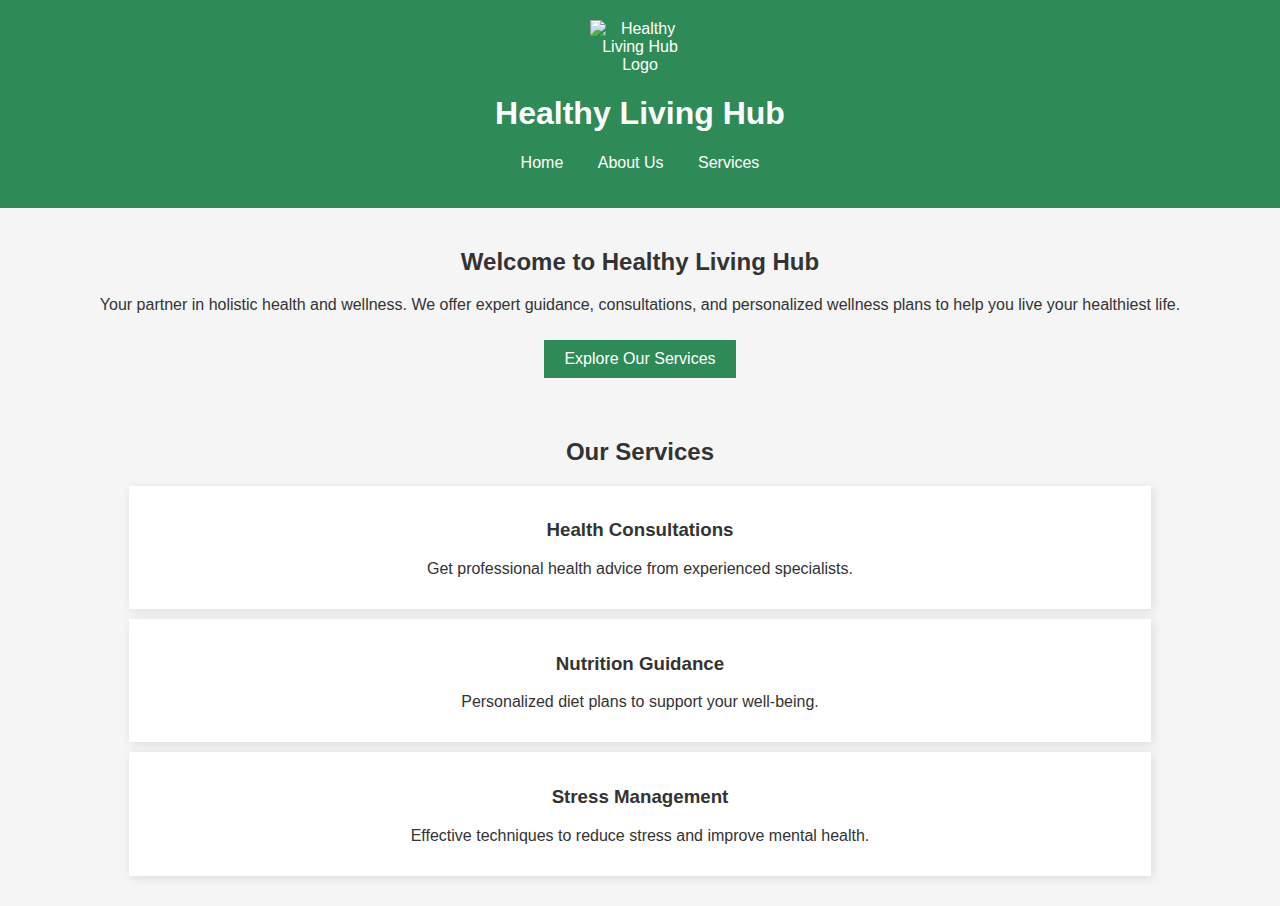
==== index.html @ 2690d479 "On branch main  Initial commit  Changes to be committed: 	new file:   about.html 	new file:   index." ====
<!DOCTYPE html>
<html lang="en">
<head>
    
    <title>Healthy Living Hub</title>
    <link rel="stylesheet" href="style.css">
</head>
<body>
    <header>
        <img src="C:\Users\amoon\Desktop\lifeofcoding/copilot.png" alt="Healthy Living Hub Logo">
        <h1>Healthy Living Hub</h1>
        <nav>
            <ul>
                <li><a href="index.html">Home</a></li>
                <li><a href="about.html">About Us</a></li>
                <li><a href="services.html">Services</a></li>
            </ul>
        </nav>
    </header>

    <section class="intro">
        <h2>Welcome to Healthy Living Hub</h2>
        <p>Your partner in holistic health and wellness. We offer expert guidance, consultations, and personalized wellness plans to help you live your healthiest life.</p>
        <a href="services.html" class="btn">Explore Our Services</a>
    </section>

    <section class="services">
        <h2>Our Services</h2>
        <div class="service-eyi">
            <h3>Health Consultations</h3>
            <p>Get professional health advice from experienced specialists.</p>
        </div>
        <div class="service-eyi">
            <h3>Nutrition Guidance</h3>
            <p>Personalized diet plans to support your well-being.</p>
        </div>
        <div class="service-eyi">
            <h3>Stress Management</h3>
            <p>Effective techniques to reduce stress and improve mental health.</p>
        </div>
    </section>

    
</body>
</html>
---- style.css ----
/* General Styling */
body {
    font-family: Arial, sans-serif;
    margin: 0;
    padding: 0;
    background-color: #f5f5f5;
    color: #333;
}

/* Header */
header {
    background-color: #2e8b57;
    color: white;
    padding: 20px;
    text-align: center;
}

header img {
    max-width: 100px;
}

nav ul {
    list-style: none;
    padding: 0;
}

nav ul li {
    display: inline;
    margin: 0 15px;
}

nav ul li a {
    color: white;
    text-decoration: none;
}

/* Sections */
section {
    padding: 20px;
    text-align: center;
}

.service-eyi {
    background: white;
    margin: 10px auto;
    padding: 15px;
    width: 80%;
    box-shadow: 2px 2px 10px rgba(0, 0, 0, 0.1);
}

/* Buttons */
.btn {
    background-color: #2e8b57;
    color: white;
    padding: 10px 20px;
    text-decoration: none;
    display: inline-block;
    margin-top: 10px;
}
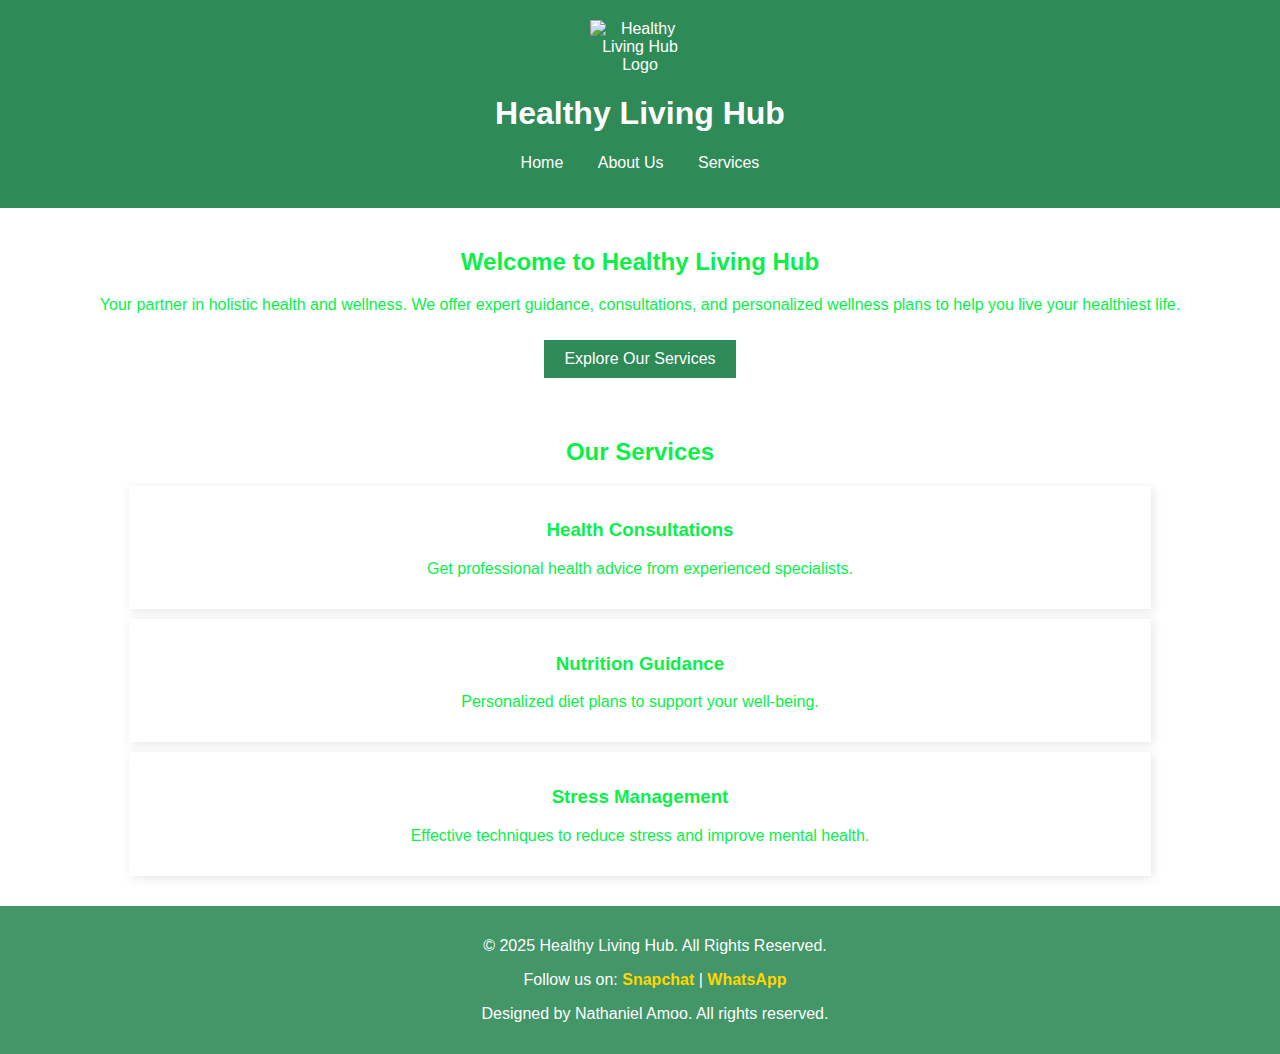
==== commit 92d07ed5: "move" ====
--- a/index.html
+++ b/index.html
@@ -39,6 +39,14 @@
             <p>Effective techniques to reduce stress and improve mental health.</p>
         </div>
     </section>
+    <footer>
+        <p>&copy; 2025 Healthy Living Hub. All Rights Reserved.</p>
+        <p>Follow us on: 
+            <a href="https://www.snapchat.com/add/natibongo_111" target="_blank">Snapchat</a> |
+            <a href="https://wa.me/+233506852571" target="_blank">WhatsApp</a>
+        </p>
+        <p>Designed by Nathaniel Amoo. All rights reserved.</p>
+    </footer>
 
     
 </body>
--- a/style.css
+++ b/style.css
@@ -3,8 +3,8 @@
     font-family: Arial, sans-serif;
     margin: 0;
     padding: 0;
-    background-color: #f5f5f5;
-    color: #333;
+    background: url('https://images.unsplash.com/photo-1491510736257-3ad769ff47b6?q=80&w=1170&auto=format&fit=crop&ixlib=rb-4.0.3&ixid=M3wxMjA3fDB8MHxwaG90by1wYWdlfHx8fGVufDB8fHx8fA%3D%3D');
+    color: hsl(137, 92%, 49%);
 }
 
 /* Header */
@@ -57,5 +57,19 @@
     display: inline-block;
     margin-top: 10px;
 }
+/* Footer */
+footer {
+    background-color: rgba(46, 139, 87, 0.9); 
+    color: white;
+    text-align: center;
+    padding: 15px;
+    position: relative;
+    bottom: 0;
+    width: 100%;
+}
 
-
+footer a {
+    color: #ffd700; 
+    text-decoration: none;
+    font-weight: bold;
+}
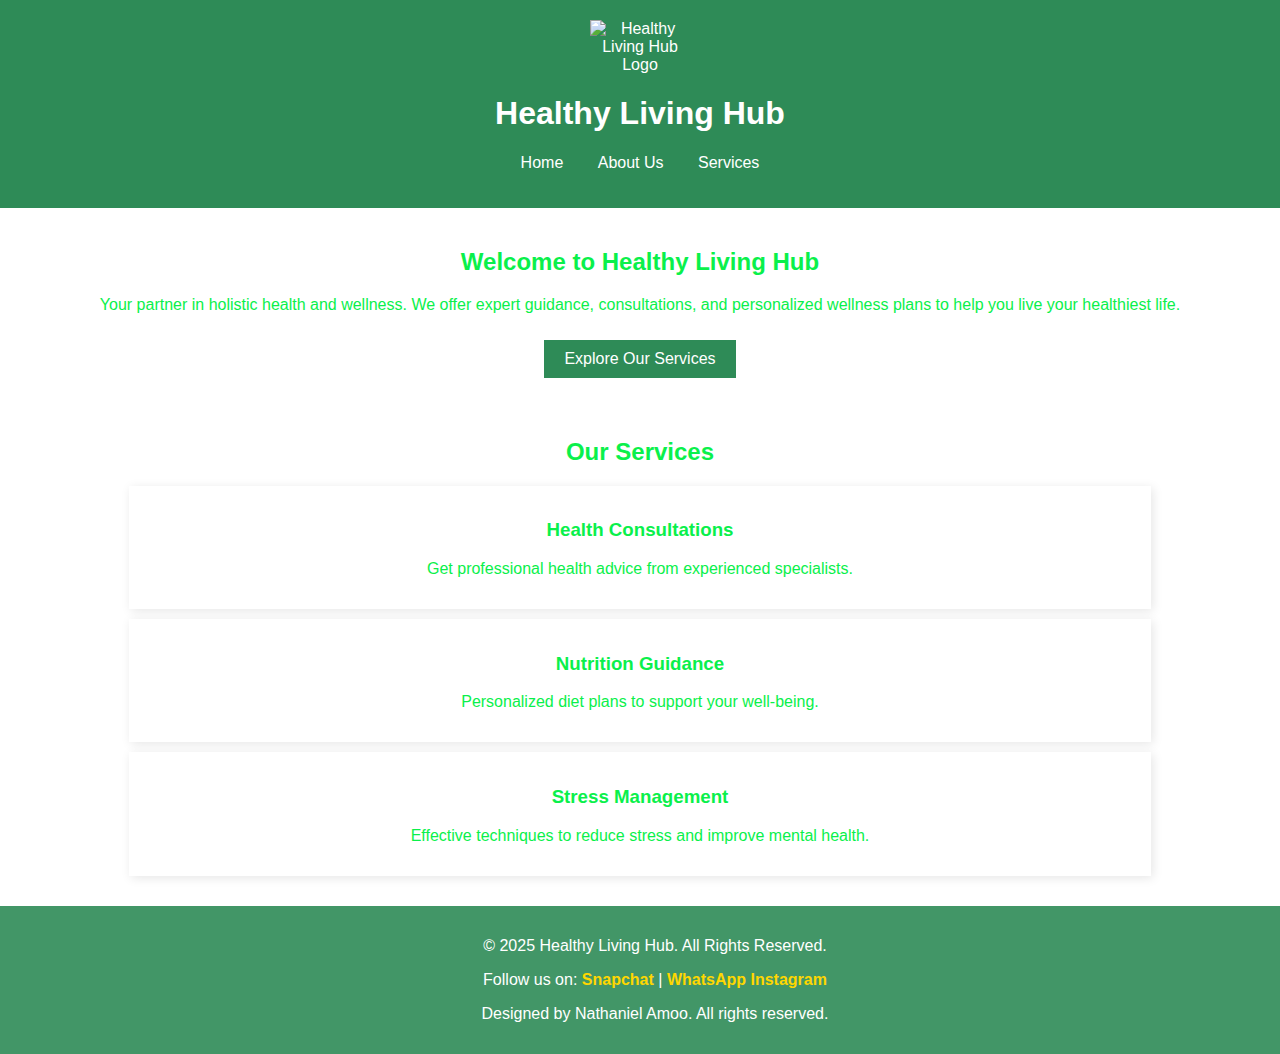
==== commit 57494eb4: "Update index.html" ====
--- a/index.html
+++ b/index.html
@@ -44,6 +44,7 @@
         <p>Follow us on: 
             <a href="https://www.snapchat.com/add/natibongo_111" target="_blank">Snapchat</a> |
             <a href="https://wa.me/+233506852571" target="_blank">WhatsApp</a>
+             <a href="https://www.instagram.com/nathan.amoo" target="_blank">Instagram</a>
         </p>
         <p>Designed by Nathaniel Amoo. All rights reserved.</p>
     </footer>
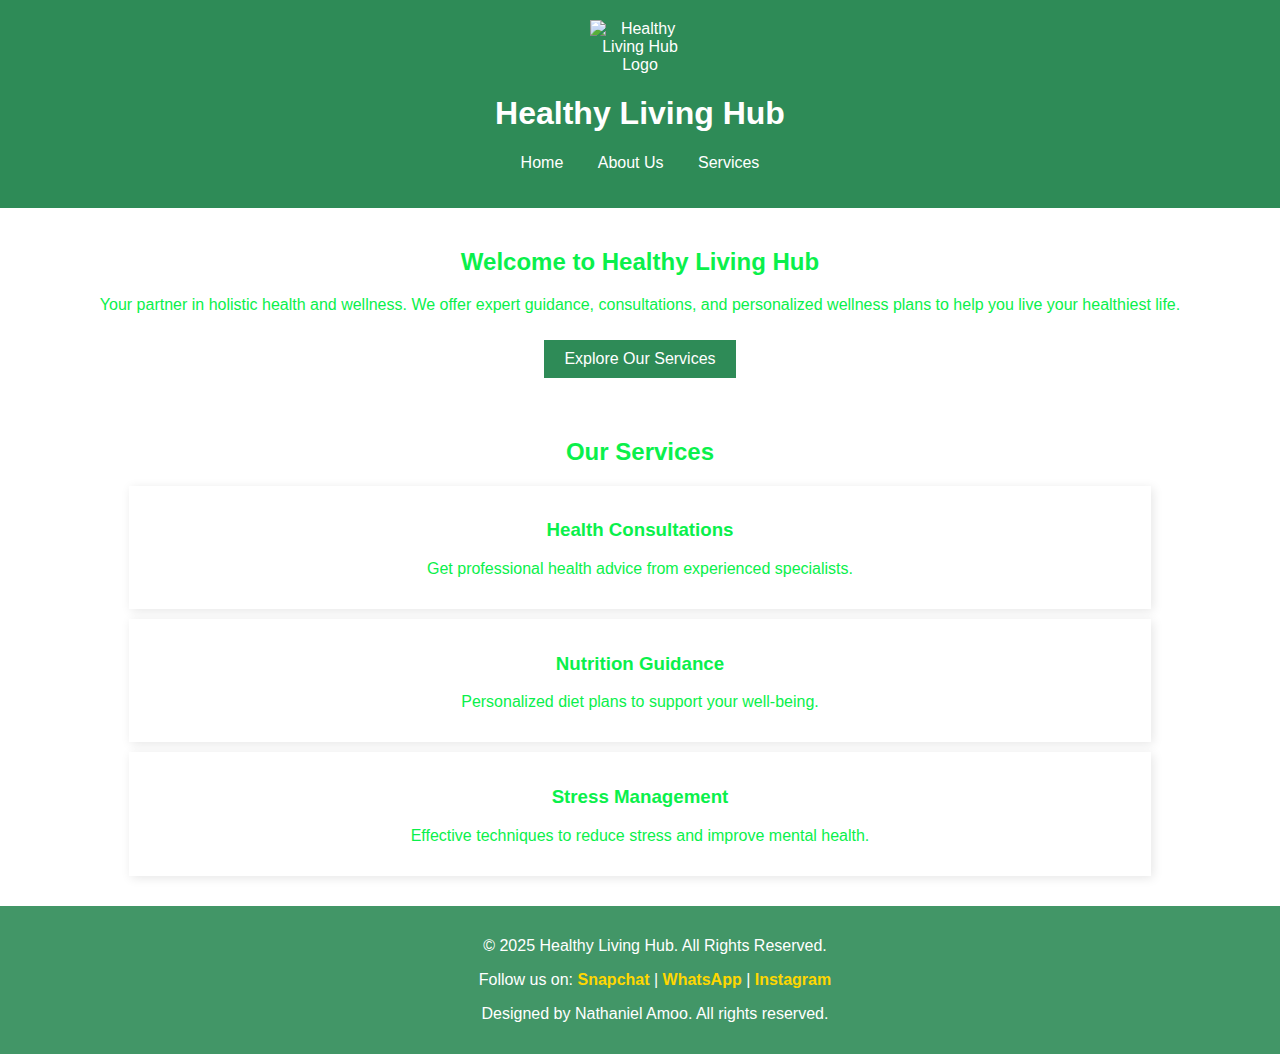
==== commit ca068900: "Update index.html" ====
--- a/index.html
+++ b/index.html
@@ -43,7 +43,7 @@
         <p>&copy; 2025 Healthy Living Hub. All Rights Reserved.</p>
         <p>Follow us on: 
             <a href="https://www.snapchat.com/add/natibongo_111" target="_blank">Snapchat</a> |
-            <a href="https://wa.me/+233506852571" target="_blank">WhatsApp</a>
+            <a href="https://wa.me/+233506852571" target="_blank">WhatsApp</a> |
              <a href="https://www.instagram.com/nathan.amoo" target="_blank">Instagram</a>
         </p>
         <p>Designed by Nathaniel Amoo. All rights reserved.</p>
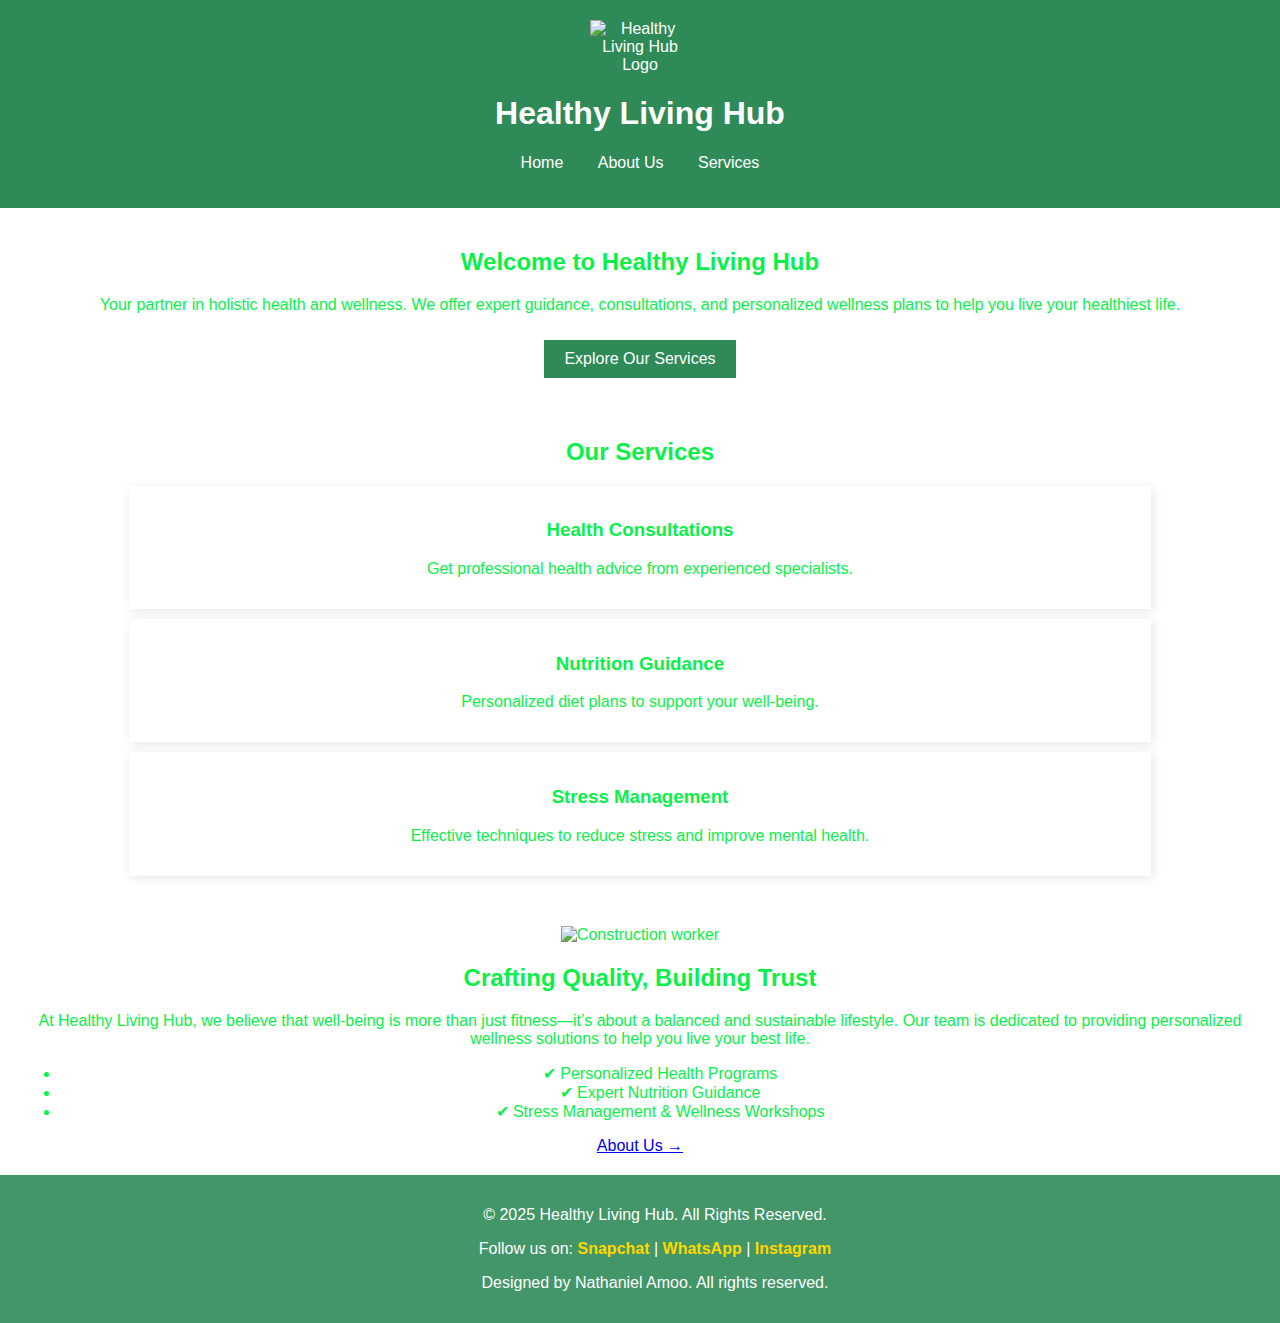
==== commit 79553390: "Update index.html" ====
--- a/index.html
+++ b/index.html
@@ -39,6 +39,24 @@
             <p>Effective techniques to reduce stress and improve mental health.</p>
         </div>
     </section>
+   <section class="about-section">
+    <div class="about-image">
+        <img src= url('https://images.pexels.com/photos/5384538/pexels-photo-5384538.jpeg?auto=compress&cs=tinysrgb&w=600') alt="Construction worker">
+    </div>
+    <div class="about-content">
+        <h2>Crafting Quality, Building Trust</h2>
+        <p>At Healthy Living Hub, we believe that well-being is more than just fitness—it’s about a balanced and sustainable lifestyle. 
+            Our team is dedicated to providing personalized wellness solutions to help you live your best life.</p>
+        <ul>
+            <li>✔ Personalized Health Programs</li>
+            <li>✔ Expert Nutrition Guidance</li>
+            <li>✔ Stress Management & Wellness Workshops</li>
+        </ul>
+        <a href="about.html" class="about-button">About Us →</a>
+    </div>
+</section>
+    
+    
     <footer>
         <p>&copy; 2025 Healthy Living Hub. All Rights Reserved.</p>
         <p>Follow us on: 
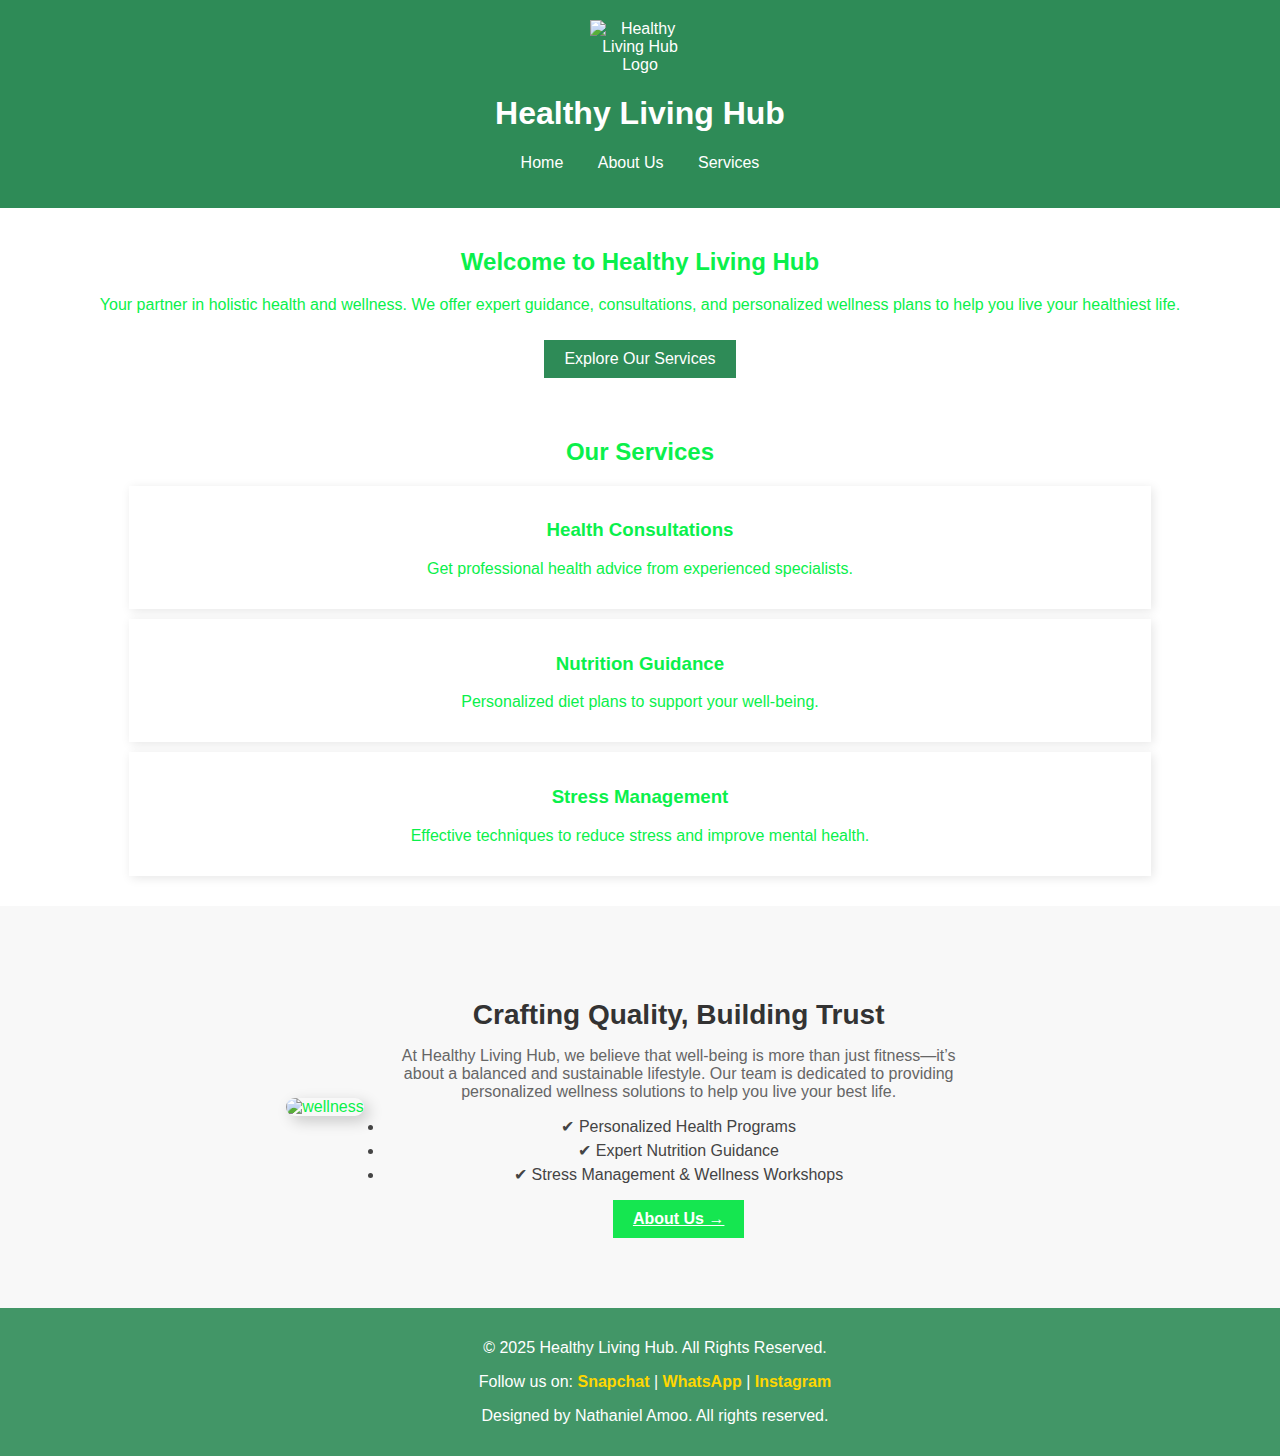
==== commit 5a2b36ac: "BUG" ====
--- a/index.html
+++ b/index.html
@@ -41,7 +41,7 @@
     </section>
    <section class="about-section">
     <div class="about-image">
-        <img src= url('https://images.pexels.com/photos/5384538/pexels-photo-5384538.jpeg?auto=compress&cs=tinysrgb&w=600') alt="Construction worker">
+        <img src= "C:\Users\amoon\Desktop\lifeofcoding/wellness.jpeg" alt="wellness ">
     </div>
     <div class="about-content">
         <h2>Crafting Quality, Building Trust</h2>
--- a/style.css
+++ b/style.css
@@ -73,3 +73,55 @@
     text-decoration: none;
     font-weight: bold;
 }
+/* About on Homepage */
+.about-section {
+    display: flex;
+    align-items: center;
+    justify-content: center;
+    padding: 50px;
+    background-color: #f8f8f8;
+} 
+.about-image {
+    max-width: 50%;
+}
+
+.about-image img {
+    width: 100%;
+    border-radius: 10px; /* Smooth edges */
+    box-shadow: 5px 5px 15px rgba(0, 0, 0, 0.2);
+}
+
+.about-content {
+    max-width: 50%;
+    padding: 20px;
+}
+
+.about-content h2 {
+    font-size: 28px;
+    color: #333;
+    margin-bottom: 10px;
+}
+
+.about-content p {
+    font-size: 16px;
+    color: #666;
+    margin-bottom: 15px;
+}
+
+.about-content ul {
+    padding: 0;
+}
+
+.about-content li {
+    font-size: 16px;
+    color: #444;
+    margin-bottom: 5px;
+}
+
+.about-button {
+    display: inline-block;
+    background-color: #15e650; 
+    color: white;
+    padding: 10px 20px;
+    font-weight: bold;
+}
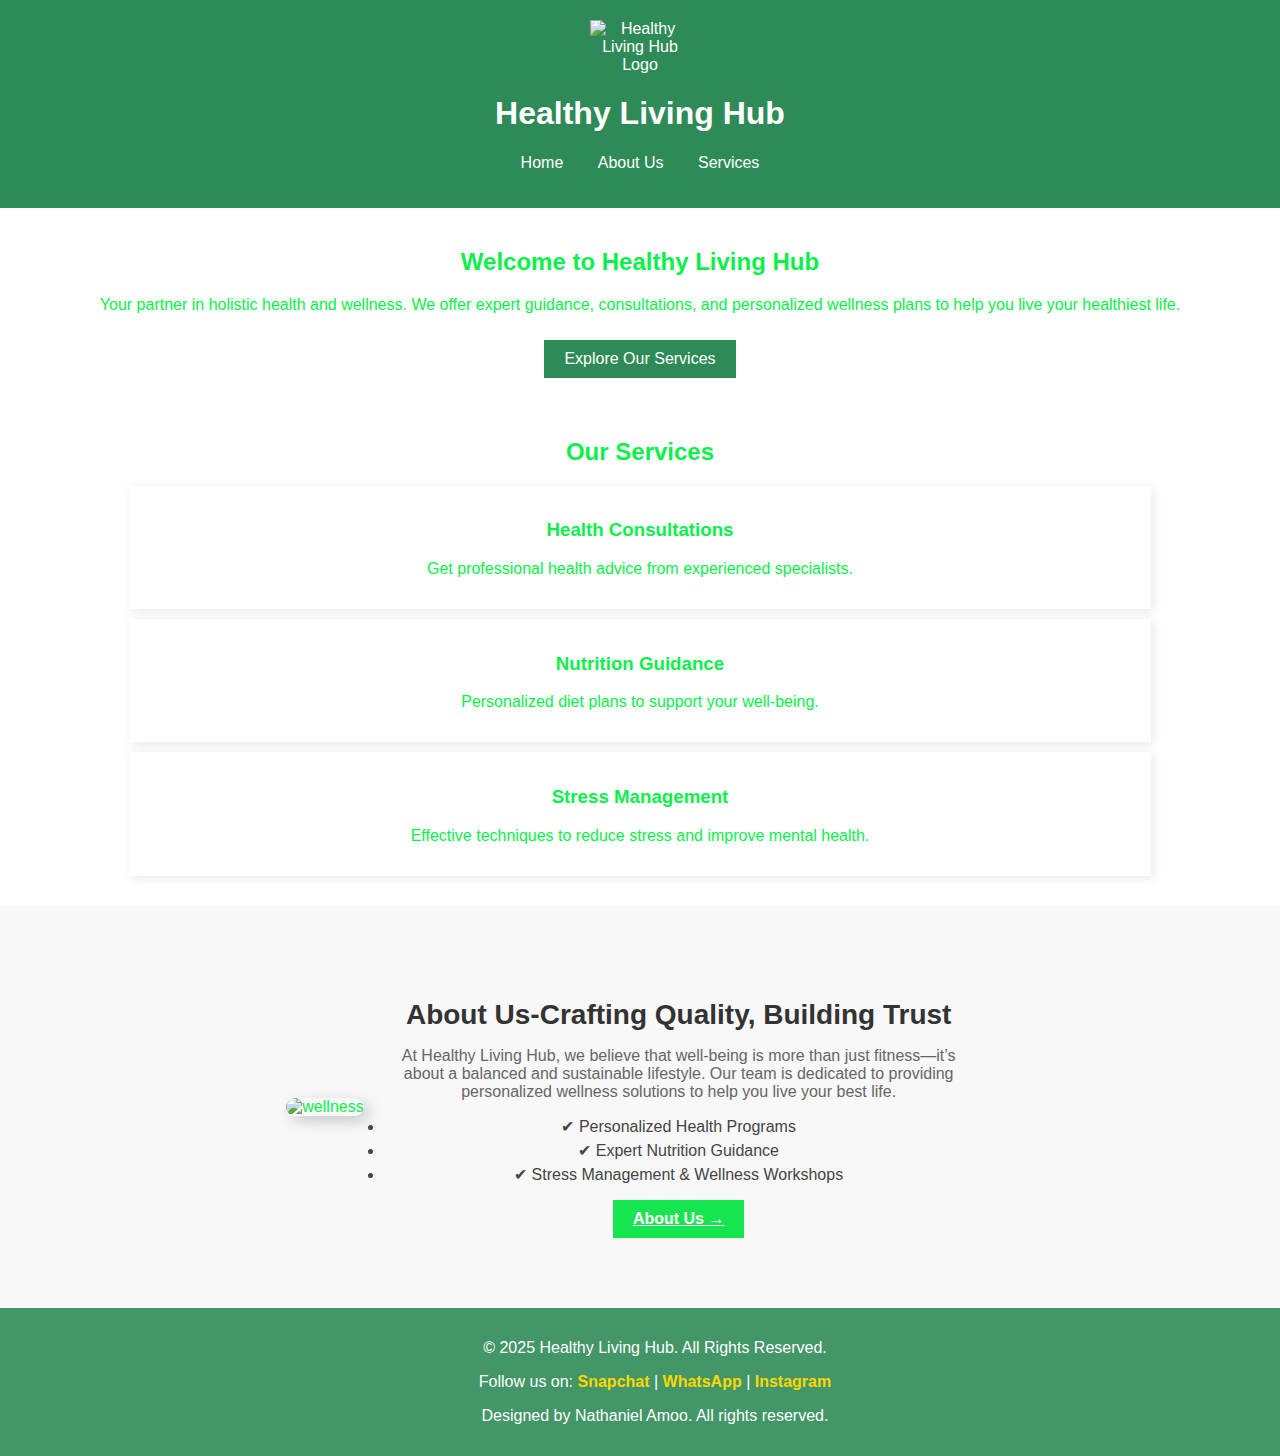
==== commit aea9b191: "Update index.html" ====
--- a/index.html
+++ b/index.html
@@ -44,7 +44,7 @@
         <img src= "C:\Users\amoon\Desktop\lifeofcoding/wellness.jpeg" alt="wellness ">
     </div>
     <div class="about-content">
-        <h2>Crafting Quality, Building Trust</h2>
+        <h2>About Us-Crafting Quality, Building Trust</h2>
         <p>At Healthy Living Hub, we believe that well-being is more than just fitness—it’s about a balanced and sustainable lifestyle. 
             Our team is dedicated to providing personalized wellness solutions to help you live your best life.</p>
         <ul>
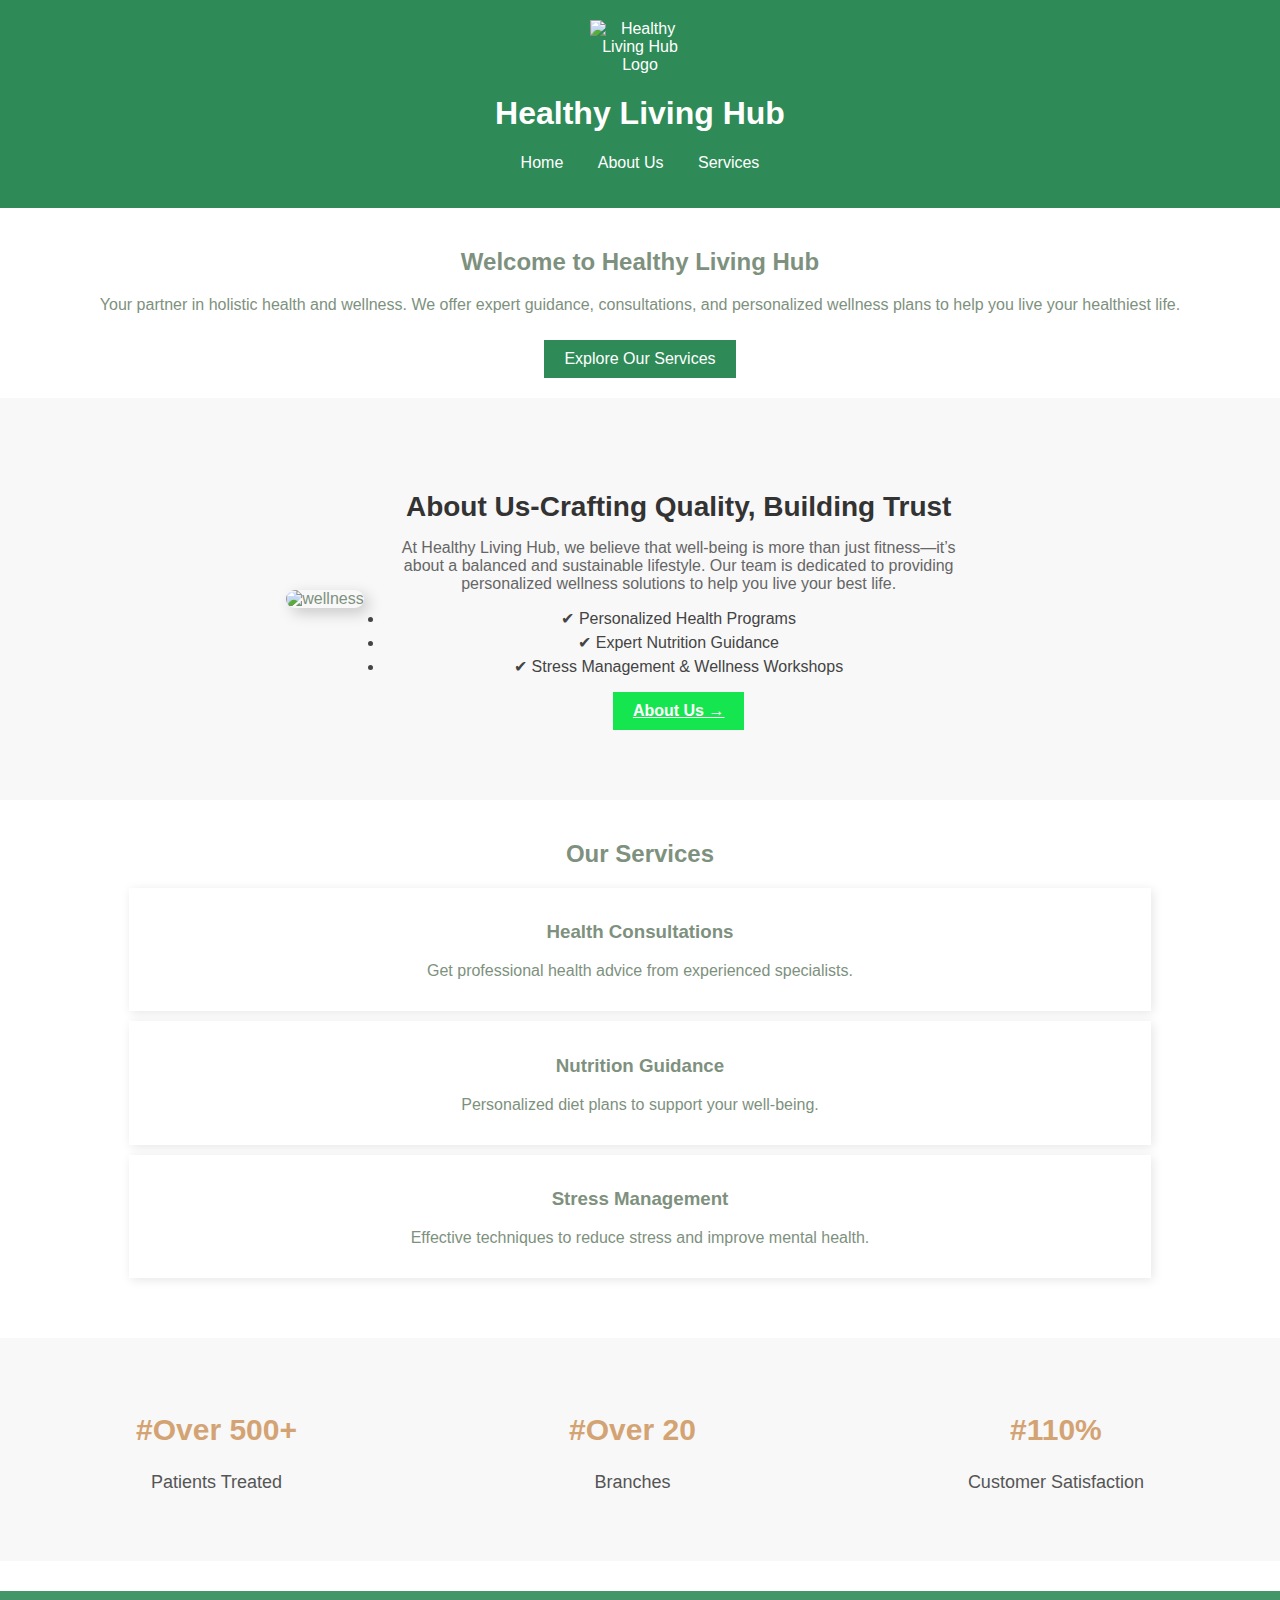
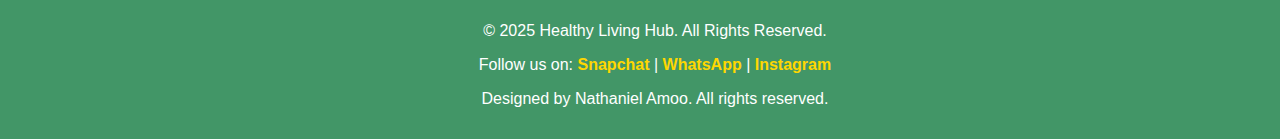
==== commit 2e694bec: "Addressed issues" ====
--- a/index.html
+++ b/index.html
@@ -23,7 +23,22 @@
         <p>Your partner in holistic health and wellness. We offer expert guidance, consultations, and personalized wellness plans to help you live your healthiest life.</p>
         <a href="services.html" class="btn">Explore Our Services</a>
     </section>
-
+    <section class="about-section">
+        <div class="about-image">
+            <img src= "C:\Users\amoon\Desktop\lifeofcoding/wellness.jpeg" alt="wellness ">
+        </div>
+        <div class="about-content">
+            <h2>About Us-Crafting Quality, Building Trust</h2>
+            <p>At Healthy Living Hub, we believe that well-being is more than just fitness—it’s about a balanced and sustainable lifestyle. 
+                Our team is dedicated to providing personalized wellness solutions to help you live your best life.</p>
+            <ul>
+                <li>✔ Personalized Health Programs</li>
+                <li>✔ Expert Nutrition Guidance</li>
+                <li>✔ Stress Management & Wellness Workshops</li>
+            </ul>
+            <a href="about.html" class="about-button">About Us →</a>
+        </div>
+    </section>
     <section class="services">
         <h2>Our Services</h2>
         <div class="service-eyi">
@@ -39,22 +54,21 @@
             <p>Effective techniques to reduce stress and improve mental health.</p>
         </div>
     </section>
-   <section class="about-section">
-    <div class="about-image">
-        <img src= "C:\Users\amoon\Desktop\lifeofcoding/wellness.jpeg" alt="wellness ">
-    </div>
-    <div class="about-content">
-        <h2>About Us-Crafting Quality, Building Trust</h2>
-        <p>At Healthy Living Hub, we believe that well-being is more than just fitness—it’s about a balanced and sustainable lifestyle. 
-            Our team is dedicated to providing personalized wellness solutions to help you live your best life.</p>
-        <ul>
-            <li>✔ Personalized Health Programs</li>
-            <li>✔ Expert Nutrition Guidance</li>
-            <li>✔ Stress Management & Wellness Workshops</li>
-        </ul>
-        <a href="about.html" class="about-button">About Us →</a>
-    </div>
+<section class="stats-section">
+        <div class="stat">
+            <h2>#Over 500+</h2>
+            <p>Patients Treated</p>
+        </div>
+        <div class="stat">
+            <h2>#Over 20</h2>
+            <p>Branches</p>
+        </div>
+        <div class="stat">
+            <h2>#110%</h2>
+            <p>Customer Satisfaction</p>
+        </div>
 </section>
+   
     
     
     <footer>
--- a/style.css
+++ b/style.css
@@ -4,7 +4,7 @@
     margin: 0;
     padding: 0;
     background: url('https://images.unsplash.com/photo-1491510736257-3ad769ff47b6?q=80&w=1170&auto=format&fit=crop&ixlib=rb-4.0.3&ixid=M3wxMjA3fDB8MHxwaG90by1wYWdlfHx8fGVufDB8fHx8fA%3D%3D');
-    color: hsl(137, 92%, 49%);
+    color: hsl(120, 8%, 53%);
 }
 
 /* Header */
@@ -125,3 +125,27 @@
     padding: 10px 20px;
     font-weight: bold;
 }
+/* Statistics eyi */
+.stats-section {
+    display: flex;
+    justify-content: space-around;
+    text-align: center;
+    background-color: #f8f8f8; 
+    padding: 30px 0;
+    margin: 30px 0;
+}
+
+.stat {
+    padding: 20px;
+}
+
+.stat h2 {
+    font-size: 30px;
+    font-weight: bold;
+    color: #d4a373; 
+}
+
+.stat p {
+    font-size: 18px;
+    color: #555;
+}